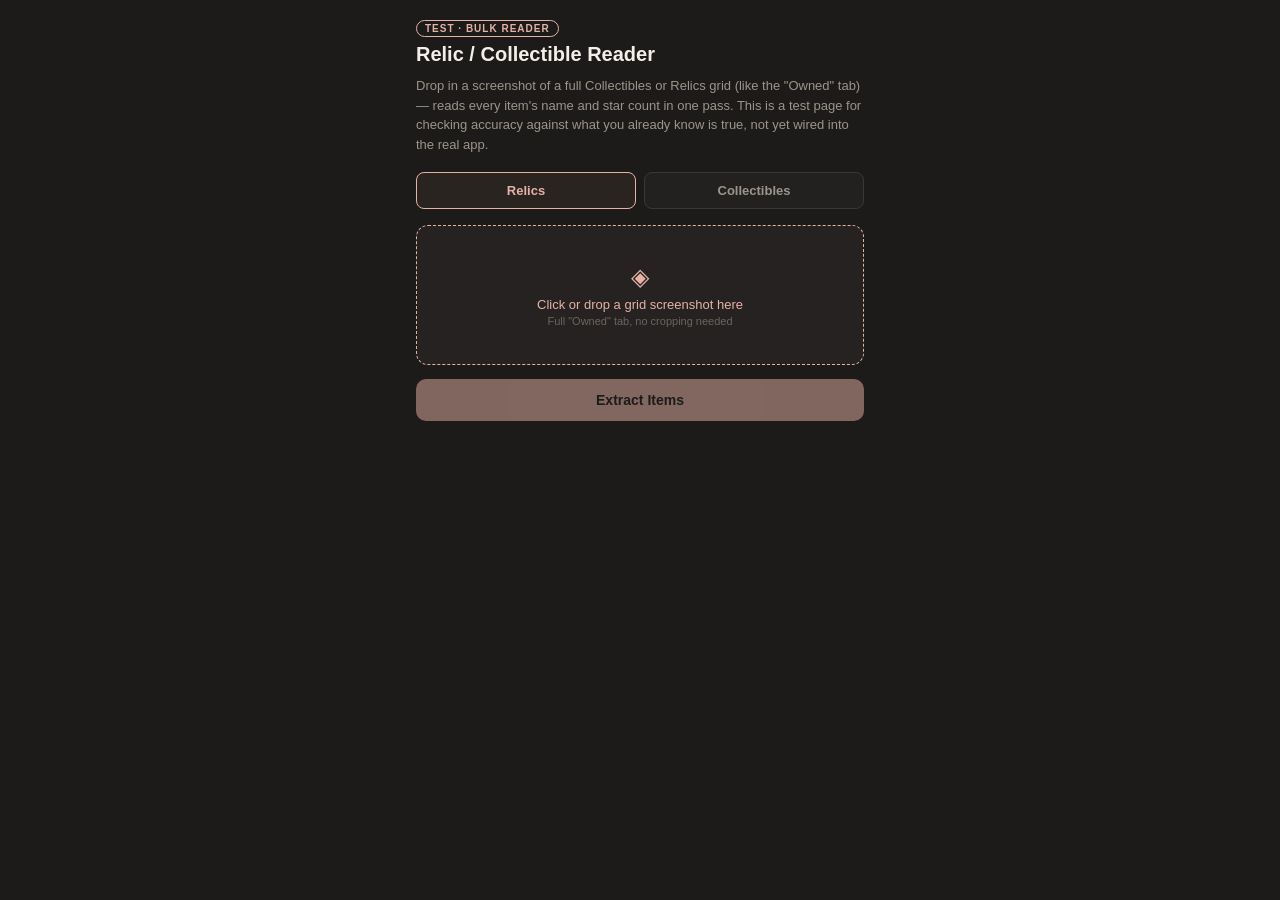
==== docs/bulk-reader-test.html @ 26f0f378 "fix zero-star misread and add fallback matching for disambiguated names" ====
<!DOCTYPE html>
<html lang="en">
<head>
<meta charset="UTF-8" />
<meta name="viewport" content="width=device-width, initial-scale=1.0" />
<title>Bulk Relic/Collectible Reader — Test</title>
<style>
  :root {
    --bg-deep: #1C1B1A;
    --bg-panel: #222120;
    --bg-panel-2: #2A2826;
    --hairline: #3A3836;
    --ink: #F3EFE8;
    --ink-dim: #9C948A;
    --ink-faint: #6B655F;
    --accent: #E5B2A6;
  }
  * { box-sizing: border-box; }
  body {
    margin: 0;
    background: var(--bg-deep);
    font-family: -apple-system, BlinkMacSystemFont, 'Segoe UI', sans-serif;
    color: var(--ink);
  }
  .page { max-width: 480px; margin: 0 auto; padding: 20px 16px 60px; }
  .header-row { display: flex; align-items: center; gap: 10px; margin-bottom: 6px; flex-wrap: wrap; }
  .badge {
    font-size: 10px; letter-spacing: 1px; color: var(--accent);
    border: 1px solid var(--accent); border-radius: 20px; padding: 2px 8px; font-weight: 700;
  }
  h1 { color: var(--ink); font-size: 20px; margin: 0; font-weight: 700; }
  .subtitle { color: var(--ink-dim); font-size: 13px; line-height: 1.5; margin: 10px 0 18px; }

  .kind-toggle { display: flex; gap: 8px; margin-bottom: 16px; }
  .kind-btn {
    flex: 1; background: var(--bg-panel); border: 1px solid var(--hairline); color: var(--ink-dim);
    border-radius: 8px; padding: 10px 0; font-size: 13px; font-weight: 600; cursor: pointer;
  }
  .kind-btn.active { border-color: var(--accent); color: var(--accent); background: #2A2420; }

  .drop-zone {
    border: 1px dashed var(--accent); border-radius: 12px; min-height: 140px;
    display: flex; flex-direction: column; align-items: center; justify-content: center;
    cursor: pointer; background: rgba(229,178,166,0.05); overflow: hidden; margin-bottom: 14px;
    text-align: center; padding: 16px;
  }
  .drop-icon { font-size: 24px; color: var(--accent); }
  .drop-text { color: var(--accent); font-size: 13px; font-weight: 500; margin-top: 6px; }
  .drop-subtext { color: var(--ink-faint); font-size: 11px; margin-top: 3px; }
  .preview-img { max-width: 100%; max-height: 260px; display: block; border-radius: 8px; }

  button.primary {
    width: 100%; background: var(--accent); color: var(--bg-deep); border: none;
    border-radius: 10px; padding: 13px 0; font-weight: 700; font-size: 14px; margin-bottom: 16px;
    cursor: pointer;
  }
  button.primary:disabled { opacity: 0.5; }

  .status { font-size: 12.5px; margin-bottom: 12px; text-align: center; }
  .status.reading { color: var(--ink-faint); }
  .status.error { color: #C97B7B; }

  .results-wrap { background: var(--bg-panel); border: 1px solid var(--hairline); border-radius: 12px; padding: 4px; margin-bottom: 16px; }
  .results-header {
    color: var(--ink-dim); font-size: 11px; letter-spacing: 0.5px; text-transform: uppercase;
    padding: 10px 12px 4px; display: flex; justify-content: space-between;
  }
  .result-row { display: flex; align-items: center; gap: 10px; padding: 9px 12px; border-top: 1px solid #2C2A28; }
  .result-name { color: var(--ink); font-size: 13px; font-weight: 600; flex: 1; }
  .result-stars { color: var(--accent); font-size: 13px; font-weight: 700; white-space: nowrap; }
  .result-match-icon { width: 16px; text-align: center; font-size: 13px; }
  .result-match-icon.good { color: #8FBF8F; }
  .result-match-icon.bad { color: #C97B7B; }

  .raw-toggle { color: var(--ink-faint); font-size: 11px; cursor: pointer; text-align: center; margin-bottom: 20px; }
  .raw-text { white-space: pre-wrap; font-size: 11px; color: var(--ink-dim); background: #161514; padding: 10px; border-radius: 6px; margin-top: 8px; display: none; }
</style>
</head>
<body>
<div class="page">
  <div class="header-row">
    <span class="badge">TEST · BULK READER</span>
  </div>
  <h1>Relic / Collectible Reader</h1>
  <p class="subtitle">
    Drop in a screenshot of a full Collectibles or Relics grid (like the "Owned" tab) — reads every
    item's name and star count in one pass. This is a test page for checking accuracy against what
    you already know is true, not yet wired into the real app.
  </p>

  <div class="kind-toggle">
    <button class="kind-btn active" id="kindRelics">Relics</button>
    <button class="kind-btn" id="kindCollectibles">Collectibles</button>
  </div>

  <div class="drop-zone" id="dropZone">
    <div id="dropInner">
      <div class="drop-icon">◈</div>
      <div class="drop-text">Click or drop a grid screenshot here</div>
      <div class="drop-subtext">Full "Owned" tab, no cropping needed</div>
    </div>
  </div>
  <input type="file" id="fileInput" accept="image/*" style="display:none;" />

  <button class="primary" id="extractBtn" disabled>Extract Items</button>

  <div class="status" id="statusDiv"></div>

  <div class="results-wrap" id="resultsWrap" style="display:none;">
    <div class="results-header">
      <span id="resultsHeaderText"></span>
    </div>
    <div id="resultsList"></div>
  </div>

  <div class="raw-toggle" id="rawToggle" style="display:none;">show raw model output</div>
  <div class="raw-text" id="rawText"></div>
</div>

<script>
const WORKER_URL = 'https://solitary-paper-9b01.capydex.workers.dev';

const RELIC_NAMES = ["Ashoka Pillar", "Mask of Tutankhamun", "Zhuge Repeating Crossbow", "Holy Grail (Mythic Treasure)", "Golden Chariot", "Rosetta Stone", "Trojan Horse", "Code of Hammurabi", "Sphinx Statue", "Sword of Goujian", "Ancient Olympic Gold Crown", "Dead Sea Scrolls", "Dinosaur Skull", "Moai Statues of Easter Island", "Mexican Pyramid of the Sun", "Da Vinci's Codex", "Bronze Statue of Shiva as Nataraja", "Bianzhong", "Gold Cicada and Jade Leaf", "Statue of David", "Nebra Sky Disk", "Mona Lisa", "Honjo Masamune", "Sword of Fuchai, King of Wu", "Ulfberht Sword", "Tutankhamun's Dagger", "Roman Dodecahedron", "Nio Armor", "Phoenix Feather", "Holy Spear", "Aztec Double-Headed Serpent", "Spartan Shield", "Beethoven's Manuscript", "Li Gang's Mace", "Portland Vase", "Cold Moon Blade", "Shakespeare's Manuscript", "Radiant Armor", "Tang Sanzang's Kasaya", "Spartan Scimitar", "All-Encompassing Vase", "Galileo's Telescope", "Gandhara Buddha Statue", "Silla Gold Crown", "Gold and Pearl Seven Treasures", "Imperial Crown of the Holy Roman Empire", "Four-Horse Gold Chariot", "Mummy of Katabet", "Gate of the Sun", "Bimaran Casket", "Narmer Palette", "Armillary Sphere", "Heracles", "Hedwig Glass", "Discus Thrower", "Gilt-bronze Ewer with Painted Enamel", "Bronze table with gold and silver inlay of four dragons and four phoenixes", "Warring States Crystal Cup", "Min Fanglei", "Warka Vase", "Sancai Luohan Statue", "Tourmaline and Jadeite Pendant with Two Beasts", "Bust of Nefertiti", "Obelisk of Axum", "Bronze Owl-shaped You", "Nubian Pyramids", "Ivory Cocoon", "He Zun", "Square Hu with Lotus and Crane", "Bronze Hu from Hui County", "Colossi of Amenhotep III", "Human-Headed Winged Bull", "Statue of Augustus", "Seated Voltaire", "Kang Hou Gui", "Blue and White Porcelain Plate with Mandarin Fish", "Golden Tent", "Royal Gold Cup", "Franks Casket", "Cyrus Cylinder", "Ram in a Thicket", "Priest-King Statue", "Phaistos Disc", "Statue of Nike (Winged Victory)", "Ming Altar Vase", "Crystal 'Celestial Rooster' Zun", "Gayer-Anderson Cat", "Nicobar Islands Wooden Sculpture", "Olmec Colossal Head", "The Seated Scribe", "Sutton Hoo Helmet", "The Travels of Marco Polo", "Mandrake Root", "Faust's Pact", "Hand of Tyr", "Alchemy Flask", "Golden Fishing Hook", "Sundial", "Marshal's Medal", "Kalpis's Hat", "Tibetan Snuff Bottle", "Byzantine Gold Coin", "Yuan Dynasty Coin", "Nepalese Bronze Lion", "Blue and White Jar with Lid and Lotus Scroll", "Warring States Period Bronze Bird-shaped Tray Lamp", "Sapphire Tiara", "Pala Bronze Buddha", "Scottish Brooch", "Warring States Period Painted Pottery Oil Lamp", "Victorian Jewelry", "Statue of Liberty's Torch", "Golden Mask", "Papyrus Scroll", "Napoleon's Bicorne Hat", "Scarab Amulet", "Kari Pitt's Goblet of Fire", "Golden Paiza", "Viking Axe", "Franks Casket (Epic)", "Lewis Chessmen", "Chinese Tang Tomb Sancai Figurines", "Battersea Shield", "Mughal Empire Dagger", "Galleon Automaton Clock", "Prague Astronomical Clock", "Persian Bronze Bowl", "Menorah", "Barberini Ivory", "Owl You", "Human-Headed Pottery Jar", "Crane with Antlers", "Sun-Shaped Object", "Painted Pottery Jar with Stork, Fish, and Stone Axe", "Gilt Silver Pot with a Dancing Horse Biting a Cup", "Bronze Goose-and-Fish Lamp", "Ya Chou Yue (Axe)", "Bronze Mythical Beast", "Trundholm Sun Chariot", "Pottery Figure of a Storyteller Beating a Drum", "Hooked-Cloud-Shaped Jade Pendant", "Mountain-Supressing Knuckles", "Sekhmet's Aegis"];
const COLLECTIBLE_NAMES = ["Aladdins Lamp", "Windwalker Boots", "Sword in the Stone", "Saints Relic", "Giant Slayer", "Hydra Poison Arrow", "King of the Salty Fish", "Mysterious Egg", "Wave-Treading Dragon Boat", "Pizza", "Summer Good Coconut", "Mystic Dice", "Egg Yolk Mooncake", "1st Anniversary Cake", "Candy Gacha Machine", "Ceramics Horse", "Sapling", "Fragrant Boat", "Alchemists Lamp", "Eternal Torch", "Star Shard", "Arcane Cloak", "Holy Grail", "Golden Hourglass", "Petals of Hope", "Frost Giants Hand", "Keats Ghost Ship", "Infinite Blade", "Giants Heart", "Devils Blood", "Forbidden Knowledge", "Titans Sword", "Destruction Hat", "Challengers Badge", "Iron Throne", "Mages Bane", "Heroic Brooch", "Aegis Shield", "Lucky Four-leaf Clover", "Hungry Eye", "Blade Armor", "Horn of Plenty", "Royal Roses", "Origin Staff", "Eternal Lance", "Gladiators Helm", "Treasure Compass", "Golden Apple", "Pot of Treasure", "Lion Kings Shield", "Lucky Rabbit Foot", "Flames Delight", "Oceanic Trident", "Darkmoon Card", "Golden Armor", "Sacred Anvil"];

let selectedKind = 'relics';
document.getElementById('kindRelics').addEventListener('click', () => {
  selectedKind = 'relics';
  document.getElementById('kindRelics').classList.add('active');
  document.getElementById('kindCollectibles').classList.remove('active');
});
document.getElementById('kindCollectibles').addEventListener('click', () => {
  selectedKind = 'collectibles';
  document.getElementById('kindCollectibles').classList.add('active');
  document.getElementById('kindRelics').classList.remove('active');
});

function normalizeName(name) {
  return (name || '').toLowerCase().replace(/[^a-z0-9]/g, '');
}

// Strips a trailing "(...)" suffix — some of the stored data names carry a
// disambiguation suffix (like "Holy Grail (Mythic Treasure)", added since
// Collectibles separately has its own plain "Holy Grail") that only exists
// to distinguish entries in the data itself and never actually appears in
// the game's own UI, so a screenshot can never contain it verbatim.
function stripParenSuffix(name) {
  return (name || '').replace(/\s*\([^)]*\)\s*$/, '').trim();
}

function matchName(extractedName, kind) {
  const pool = kind === 'relics' ? RELIC_NAMES : COLLECTIBLE_NAMES;
  const clean = normalizeName(extractedName);
  const exact = pool.find(n => normalizeName(n) === clean);
  if (exact) return exact;
  return pool.find(n => normalizeName(stripParenSuffix(n)) === clean) || null;
}

let imageBase64 = null;
let mediaType = 'image/jpeg';

const dropZone = document.getElementById('dropZone');
const dropInner = document.getElementById('dropInner');
const fileInput = document.getElementById('fileInput');
const extractBtn = document.getElementById('extractBtn');
const statusDiv = document.getElementById('statusDiv');
const resultsWrap = document.getElementById('resultsWrap');
const resultsHeaderText = document.getElementById('resultsHeaderText');
const resultsList = document.getElementById('resultsList');
const rawToggle = document.getElementById('rawToggle');
const rawText = document.getElementById('rawText');

function handleFile(file) {
  if (!file) return;
  const reader = new FileReader();
  reader.onload = (e) => {
    imageBase64 = e.target.result.split(',')[1];
    mediaType = file.type || 'image/jpeg';
    dropInner.innerHTML = '';
    const img = document.createElement('img');
    img.className = 'preview-img';
    img.src = e.target.result;
    dropInner.appendChild(img);
    extractBtn.disabled = false;
    resultsWrap.style.display = 'none';
    rawToggle.style.display = 'none';
    statusDiv.textContent = '';
  };
  reader.readAsDataURL(file);
}

dropZone.addEventListener('click', () => fileInput.click());
fileInput.addEventListener('change', (e) => handleFile(e.target.files[0]));
dropZone.addEventListener('dragover', (e) => e.preventDefault());
dropZone.addEventListener('drop', (e) => {
  e.preventDefault();
  handleFile(e.dataTransfer.files[0]);
});

extractBtn.addEventListener('click', async () => {
  if (!imageBase64) return;
  extractBtn.disabled = true;
  statusDiv.textContent = 'Reading…';
  statusDiv.className = 'status reading';
  resultsWrap.style.display = 'none';

  const kindLabel = selectedKind === 'relics' ? 'Relics' : 'Collectibles';

  try {
    const response = await fetch(WORKER_URL, {
      method: 'POST',
      headers: { 'Content-Type': 'application/json' },
      body: JSON.stringify({
        model: 'claude-haiku-4-5-20251001',
        max_tokens: 2000,
        messages: [{
          role: 'user',
          content: [
            { type: 'image', source: { type: 'base64', media_type: mediaType, data: imageBase64 } },
            {
              type: 'text',
              text: `This is a "${kindLabel}" page from a mobile game showing owned items in a grid. Each item shows its star level using a row of up to 5 star icons underneath its name — but the star icons' COLOR changes what range they represent, and some items show no star row at all, which is the key thing to get right:

- If the filled stars are YELLOW/GOLD, the item's actual star level is that count directly, 1 through 5 (e.g. 3 filled yellow stars = 3 stars total).
- If the filled stars are PURPLE, the item's actual star level is that count PLUS 5, so 6 through 10 (e.g. 3 filled purple stars = 8 stars total, not 3).
- If the item's icon and name are in full, normal color (owned) but there is NO star row visible under the name at all — not even empty/unfilled star outlines, just nothing there — the star level is 0. This is different from the item being locked; it just means it hasn't been star-upgraded yet. Do NOT default to 1 for this case.
- If the item shows a progress bar underneath instead of a star row (like "25/60"), it has not been unlocked yet — star level is 0.
- If the item's icon and name look greyed out / desaturated rather than in full color, it has not been unlocked yet — star level is 0, even if no progress bar is visible.

Go through the grid systematically, row by row, left to right. For each item, extract its name EXACTLY as printed on the banner, including every word — and its FINAL star level (already converted using the color rule above — the number you output should be the true 0-10 value, not just the raw count of filled icons). Before finalizing each item, double check: is there truly a star row there, or did you assume one that isn't actually visible?

Respond with ONLY a JSON array, no other text, in this exact shape:
[{"name": "Item Name", "stars": 5}, {"name": "Another Item", "stars": 8}, {"name": "Locked Item", "stars": 0}, {"name": "Owned But Unstarred", "stars": 0}]

Be precise — look carefully at each star's actual color (yellow vs purple) and each item's unlock state before deciding on a number.`,
            },
          ],
        }],
      }),
    });

    if (response.status === 429) throw new Error("You've hit the testing limit for now — try again later.");
    if (!response.ok) throw new Error(`Request failed (${response.status})`);

    const data = await response.json();
    if (data.error) throw new Error(data.error.message || 'API error');
    const textBlock = (data.content || []).find(b => b.type === 'text');
    const raw = textBlock ? textBlock.text : '';
    rawText.textContent = raw;
    rawToggle.style.display = 'block';

    const cleaned = raw.replace(/```json|```/g, '').trim();
    const parsed = JSON.parse(cleaned);

    const results = parsed.map(item => ({
      ...item,
      matched: matchName(item.name, selectedKind),
    }));

    const matchedCount = results.filter(r => r.matched).length;
    resultsHeaderText.textContent = `${results.length} items read · ${matchedCount} matched`;
    resultsList.innerHTML = results.map(r => `
      <div class="result-row">
        <span class="result-match-icon ${r.matched ? 'good' : 'bad'}">${r.matched ? '✓' : '✗'}</span>
        <span class="result-name">${r.name}</span>
        <span class="result-stars">${r.stars}★</span>
      </div>
    `).join('');
    resultsWrap.style.display = 'block';
    statusDiv.textContent = '';
  } catch (err) {
    statusDiv.textContent = err.message || 'Something went wrong reading that image.';
    statusDiv.className = 'status error';
  } finally {
    extractBtn.disabled = false;
  }
});

rawToggle.addEventListener('click', () => {
  rawText.style.display = rawText.style.display === 'block' ? 'none' : 'block';
});
</script>
</body>
</html>
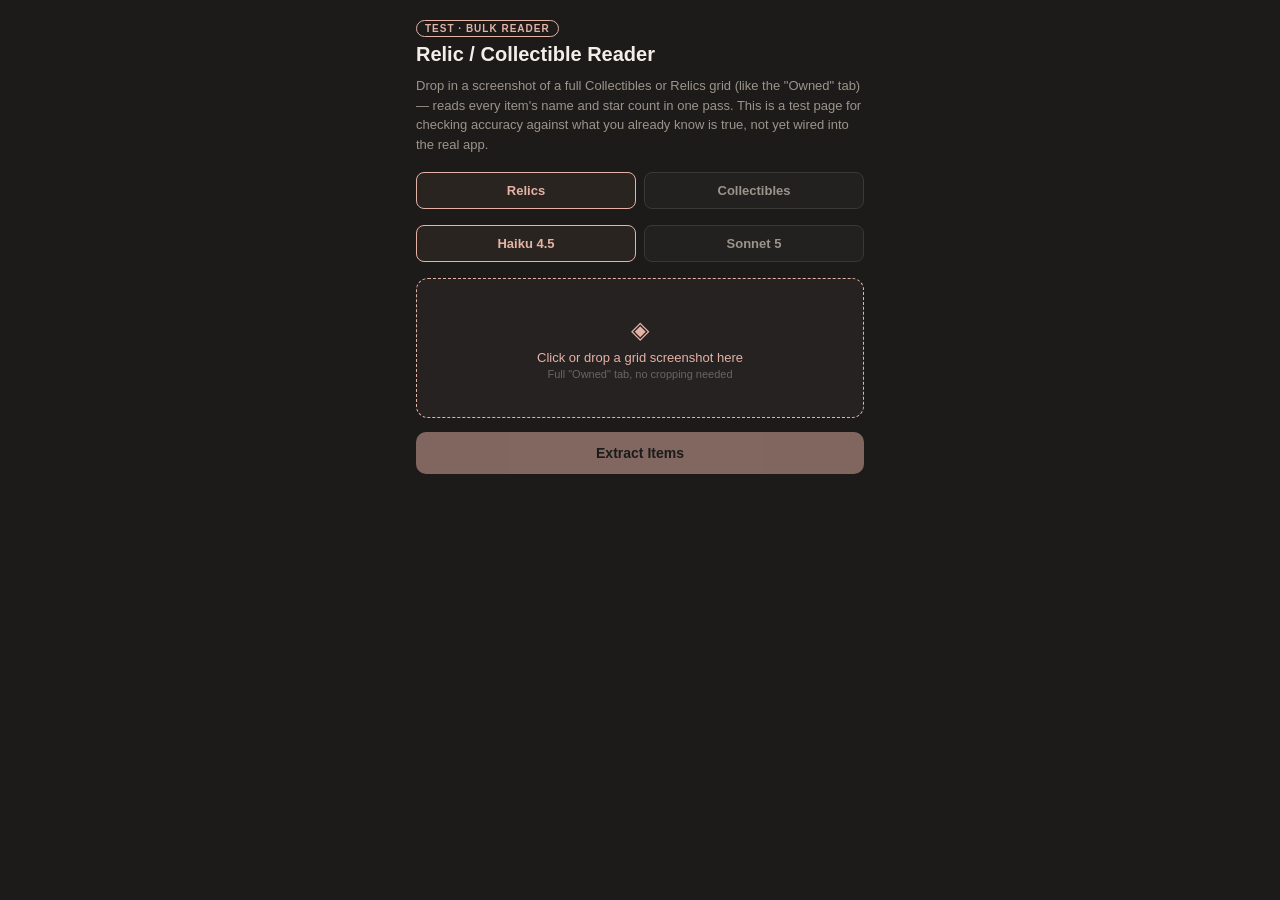
==== commit 30f5b8fd: "add Haiku/Sonnet model toggle to bulk reader test page" ====
--- a/docs/bulk-reader-test.html
+++ b/docs/bulk-reader-test.html
@@ -93,6 +93,11 @@
     <button class="kind-btn" id="kindCollectibles">Collectibles</button>
   </div>
 
+  <div class="kind-toggle">
+    <button class="kind-btn active" id="modelHaiku">Haiku 4.5</button>
+    <button class="kind-btn" id="modelSonnet">Sonnet 5</button>
+  </div>
+
   <div class="drop-zone" id="dropZone">
     <div id="dropInner">
       <div class="drop-icon">◈</div>
@@ -133,6 +138,18 @@
   selectedKind = 'collectibles';
   document.getElementById('kindCollectibles').classList.add('active');
   document.getElementById('kindRelics').classList.remove('active');
+});
+
+let selectedModel = 'claude-haiku-4-5-20251001';
+document.getElementById('modelHaiku').addEventListener('click', () => {
+  selectedModel = 'claude-haiku-4-5-20251001';
+  document.getElementById('modelHaiku').classList.add('active');
+  document.getElementById('modelSonnet').classList.remove('active');
+});
+document.getElementById('modelSonnet').addEventListener('click', () => {
+  selectedModel = 'claude-sonnet-4-6';
+  document.getElementById('modelSonnet').classList.add('active');
+  document.getElementById('modelHaiku').classList.remove('active');
 });
 
 function normalizeName(name) {
@@ -211,7 +228,7 @@
       method: 'POST',
       headers: { 'Content-Type': 'application/json' },
       body: JSON.stringify({
-        model: 'claude-haiku-4-5-20251001',
+        model: selectedModel,
         max_tokens: 2000,
         messages: [{
           role: 'user',
@@ -258,7 +275,8 @@
     }));
 
     const matchedCount = results.filter(r => r.matched).length;
-    resultsHeaderText.textContent = `${results.length} items read · ${matchedCount} matched`;
+    const modelLabel = selectedModel === 'claude-haiku-4-5-20251001' ? 'Haiku 4.5' : 'Sonnet 5';
+    resultsHeaderText.textContent = `${modelLabel} · ${results.length} items read · ${matchedCount} matched`;
     resultsList.innerHTML = results.map(r => `
       <div class="result-row">
         <span class="result-match-icon ${r.matched ? 'good' : 'bad'}">${r.matched ? '✓' : '✗'}</span>
